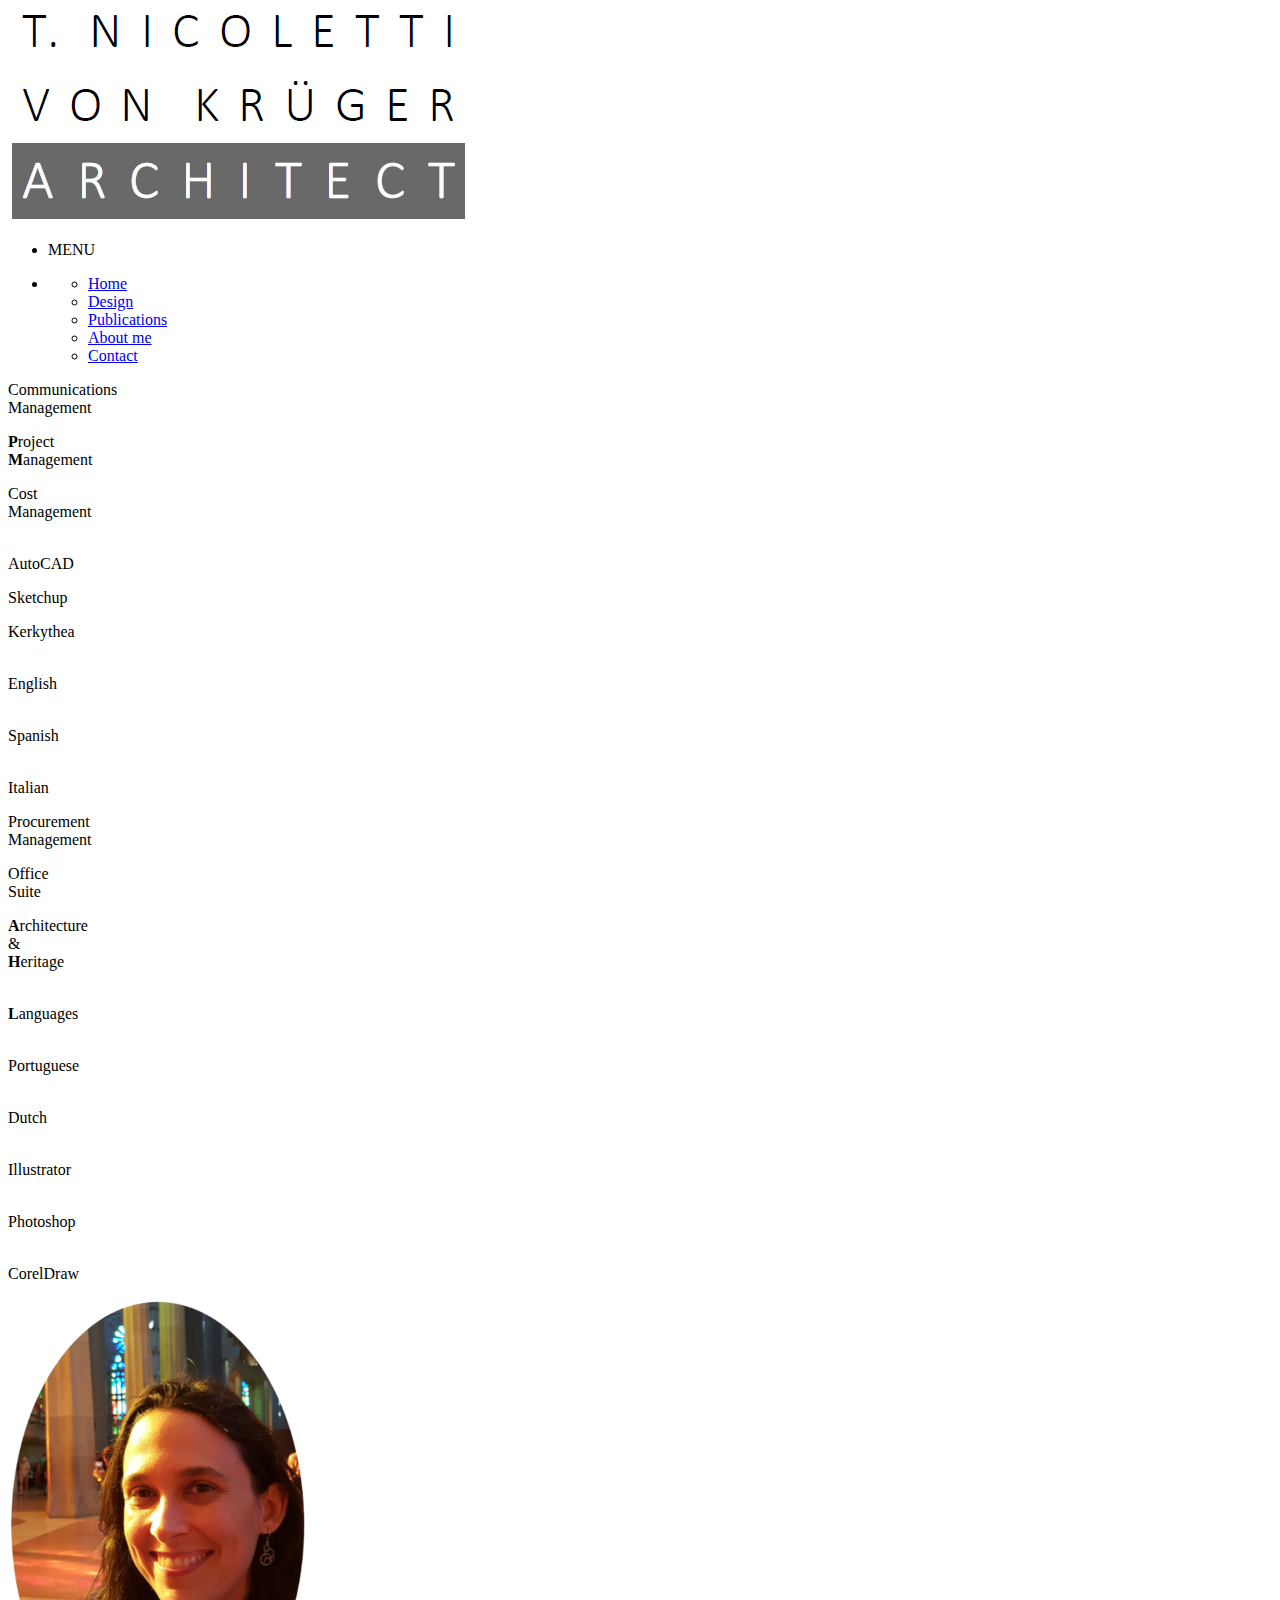
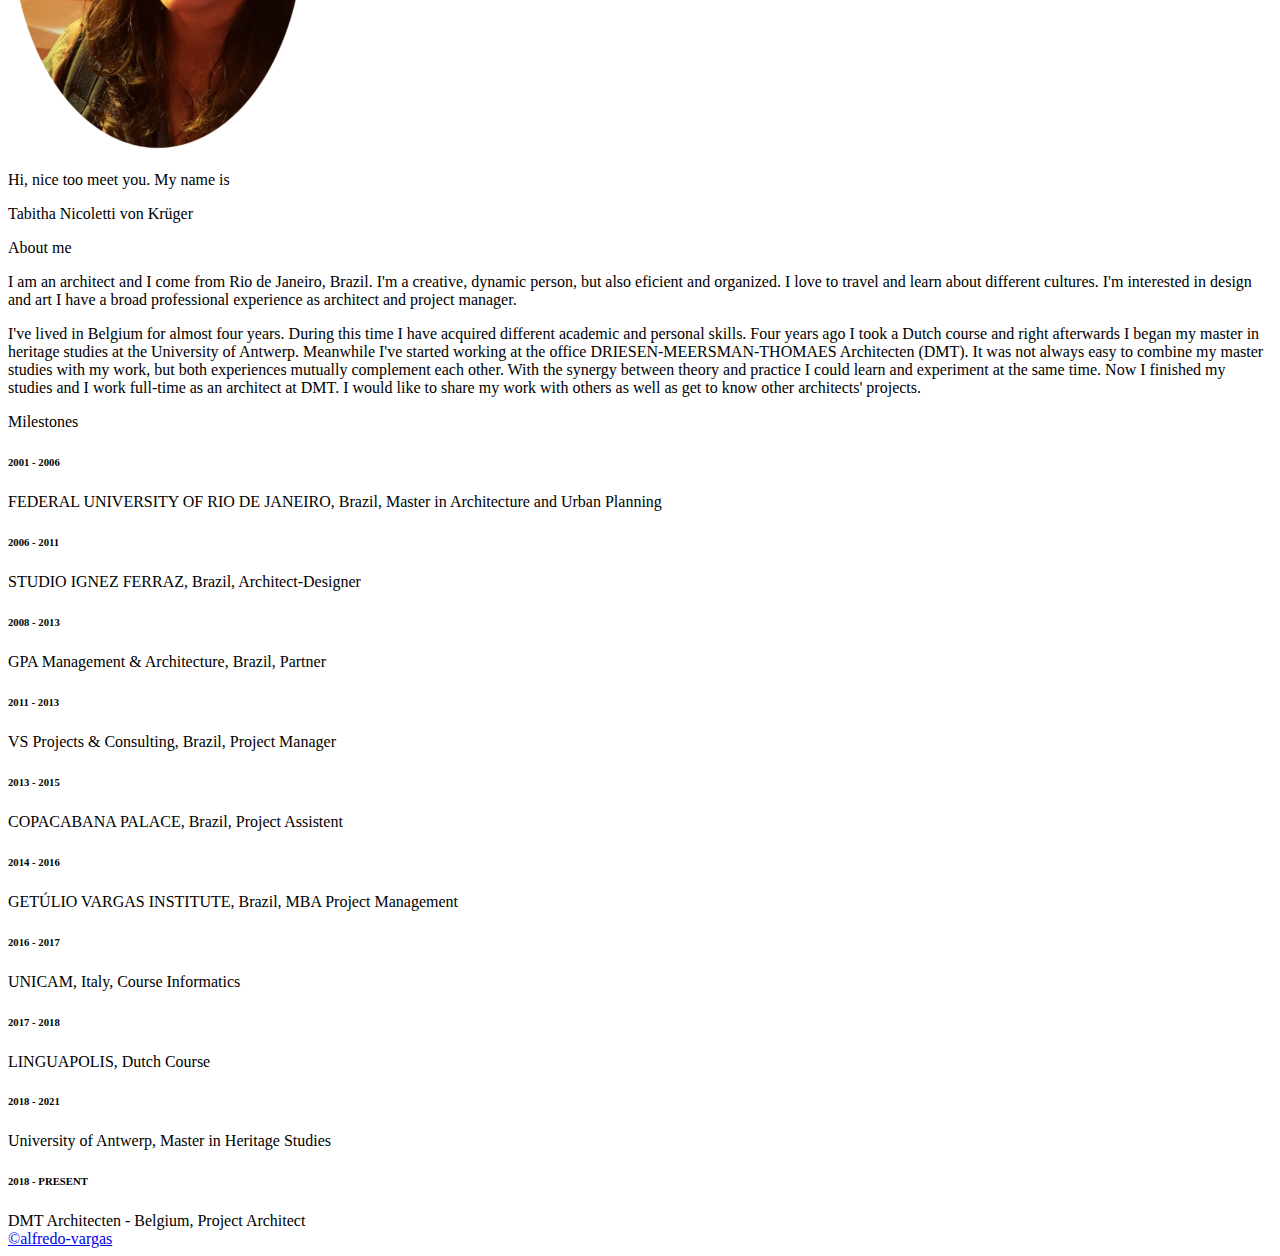
==== architectPortfolio/aboutme.html @ 6ff86be7 "footer changed" ====
<!DOCTYPE html>
<html lang="en">
<head>
    <meta charset="UTF-8">
    <meta http-equiv="X-UA-Compatible" content="IE=edge">
    <meta name="viewport" content="width=device-width, initial-scale=1.0">
    <link rel="stylesheet" href="reset.css">
    <link rel="stylesheet" href="aboutme.css"/>
    <script src="js/jquery.js"></script>
    <title>Portfolio T. von Kruger</title>
    <script>
        function hideMenu(){
            document.getElementById("menu").style.display = "none";
            document.getElementById("ball_container").style.visibility = "hidden";
            document.getElementsByTagName("footer")[0].style.display="none";
        }
        function showMenu(){
            document.getElementById("menu").style.display = "inline-block";
            document.getElementById("ball_container").style.visibility = "visible";
            document.getElementsByTagName("footer")[0].style.display="block";
        }
        function fadeInBalls(){

        }

        $(document).ready(function(){
            /* SCROLL ANIMATION */
            var position = $(window).scrollTop(); // Get initial position of vertical bar
            var old_position = position;
            var counter = 0;
            var dx = 5;
            $(window).scroll(function(){
                var scroll = $(window).scrollTop(); // Get vertical bar position after scrolling
                var y1;
                var y2;
                var yreset = "translateY(0px)";
                y1 = "translateY(" + counter + "px)";
                y2 = "translateY(-" + counter + "px)";
                //console.log(scroll);
                if (scroll > position) {
                    counter += dx;
                    $(".b1").css({"-webkit-transform":y1});
                    $(".b12").css({"-webkit-transform":y1});
                    $(".b13").css({"-webkit-transform":y1});
                    $(".b2").css({"-webkit-transform":y1});
                    $(".b21").css({"-webkit-transform":y1});
                    $(".b22").css({"-webkit-transform":y1});
                }
                else{
                    $(".b1").css({"-webkit-transform":y2});
                    $(".b12").css({"-webkit-transform":y2});
                    $(".b13").css({"-webkit-transform":y2});
                    $(".b2").css({"-webkit-transform":y2});
                    $(".b21").css({"-webkit-transform":y2});
                    $(".b22").css({"-webkit-transform":y2});
                    counter -= dx;
                }
                position = scroll;
                if (scroll > 250){
                    $(".b1").fadeOut(2000);
                    $(".b12").fadeOut(2000);
                    $(".b13").fadeOut(2000);
                }
                if (scroll > 350){
                    $(".b2").fadeOut(2000);
                    $(".b21").fadeOut(2000);
                    $(".b22").fadeOut(2000, function(){
                        $("#about_container").css('background-color', '#FFD28C');
                    });
                }
                old_position = position;
                if (counter != 0 && scroll == 0){ 
                    $(".b1").css({"-webkit-transform":yreset});
                    $(".b12").css({"-webkit-transform":yreset});
                    $(".b13").css({"-webkit-transform":yreset});
                    $(".b2").css({"-webkit-transform":yreset});
                    $(".b21").css({"-webkit-transform":yreset});
                    $(".b22").css({"-webkit-transform":yreset});
                    $(".b1").fadeIn(2000);
                    $(".b12").fadeIn(2000);
                    $(".b13").fadeIn(2000);
                    $(".b2").fadeIn(2000);
                    $(".b21").fadeIn(2000);
                    $(".b22").fadeIn(2000, function(){
                        $("#about_container").css('background-color', 'white');
                    counter = 0;
                    });
                }
            });
        });
    </script>
</head>
<body>
    <div class="wrapper">
        <header>
            <a href="index.html" title="Home">
                    <img src="logos/logo.png" id="logo_format" alt="logo tvk"/>
            </a>
        </header> 
        <nav onmouseover="hideMenu()" onmouseout="showMenu()">
            <ul id="menu">
                <li>
                    MENU
                </li>
            </ul>
            <ul>
                <li>
                    <ul>
                        <li><a href="index.html">Home</a></li>
                        <li><a href="design.html">Design</a></li>
                        <li><a href="publications.html">Publications</a></li>
                        <li><a href="aboutme.html">About me</a></li>
                        <li><a href="contact.html">Contact</a></li>
                    </ul>
                </li>
            </ul>
        </nav>
        <div id="ball_container">
            <div class="b1"></div><div class="b2"><p>Communications<br>Management</p></div><div class="b3"><p><b>P</b>roject <br><b>M</b>anagement</p></div><div class="b1"><P>Cost<br>Management</P></div><div class="b21"><p><br>AutoCAD</p></div>
            <div class="b12"><p>Sketchup</p></div><div class="b13"><p>Kerkythea</p></div><div class="b2"><p><br>English</p></div><div class="b22"><p><br>Spanish</p></div>
            <div class="b1"><p><br>Italian</p></div><div class="b2"><p>Procurement <br>Management</p></div><div class="b1"><p>Office<br>Suite</p></div><div class="b3"><p><b>A</b>rchitecture<br> &#38; <br><b>H</b>eritage</p></div><div class="b3"><p><br><b>L</b>anguages</p></div>
            <div class="b1"><p><br>Portuguese</p></div><div class="b2"><p><br>Dutch</p></div><div class="b1"><p><br>Illustrator</p></div><div class="b2"><p><br>Photoshop</p></div><div class="b1"><p><br>CorelDraw</p></div>
        </div>
        <div id="intro_container">
            <div><a><img id="photo" src="proj_img/tvk.png" alt="front photo"></a></div>
            <div id="greetings">
                <p>Hi, nice too meet you. My name is</p>
                <p>Tabitha Nicoletti von Kr&#252;ger</p>
            </div>
        </div>
        <div class="title">
            <p>About me</p>
        </div>
        <div id="about_container">
            <div>
                <p>
                    I am an architect and I come from Rio de Janeiro, Brazil. I'm a creative, dynamic person, but also 
                    eficient and organized. I love to travel and learn about different cultures. I'm interested in 
                    design and art I have a broad professional experience as architect and project manager.
                </p>
                <p>
                    I've lived in Belgium for almost four years. During this time I have acquired different academic
                    and personal skills. Four years ago I took a Dutch course and right afterwards I began my
                    master in heritage studies at the University of Antwerp. Meanwhile I've started working at the 
                    office DRIESEN-MEERSMAN-THOMAES Architecten (DMT). It was not always easy to combine my master 
                    studies with my work, but both experiences mutually complement each other. With the synergy 
                    between theory and practice I could learn and experiment at the same time. Now I finished my studies and 
                    I work full-time as an architect at DMT. I would like to share my work with others as well as 
                    get to know other architects' projects.
                </p>
            </div>
        </div>

        <div class="title"><p>Milestones</p></div> <!-- TITLE OF TIMELINE (here MILESTONES)-->
    <!-- TIME LINE CODE EXTRACT AND ADAPT FROM:
         https://codepen.io/yeasinarafat/pen/abBVMbm -->
        <div class="timeline_container">
            <div class="all-timelines">
                <!-- SINGLE TIMELINE -->
                <div class="single-timeline d-flex-2"> <!-- opens a single timeline entry -->
                    <div class="timeline-blank"></div>
                    <div class="timeline-text d-flex-2">
                        <span>
                            <h6>2001 - 2006</h6> FEDERAL UNIVERSITY OF RIO DE JANEIRO, Brazil,
                             Master in Architecture and Urban Planning
                        </span>
                        <div class="t-square"></div>
                    </div>
                </div> <!-- closes single-timeline d-flex-2-->
                <div class="single-timeline d-flex-2"> <!-- opens a single timeline entry -->
                    <div class="timeline-blank"></div>
                    <div class="timeline-text d-flex-2">
                        <span>
                            <h6>2006 - 2011</h6> STUDIO IGNEZ FERRAZ, Brazil, Architect-Designer
                        </span>
                        <div class="t-square"></div>
                    </div>
                </div> <!-- closes single-timeline d-flex-2-->
                <div class="single-timeline d-flex-2"> <!-- opens a single timeline entry -->
                    <div class="timeline-blank"></div>
                    <div class="timeline-text d-flex-2">
                        <span>
                            <h6>2008 - 2013</h6> GPA Management & Architecture, Brazil, Partner
                        </span>
                        <div class="t-square"></div>
                    </div>
                </div> <!-- closes single-timeline d-flex-2-->
                <div class="single-timeline d-flex-2"> <!-- opens a single timeline entry -->
                    <div class="timeline-blank"></div>
                    <div class="timeline-text d-flex-2">
                        <span>
                            <h6>2011 - 2013</h6> VS Projects & Consulting, Brazil, Project Manager
                        </span>
                        <div class="t-square"></div>
                    </div>
                </div> <!-- closes single-timeline d-flex-2-->
                <div class="single-timeline d-flex-2"> <!-- opens a single timeline entry -->
                    <div class="timeline-blank"></div>
                    <div class="timeline-text d-flex-2">
                        <span>
                            <h6>2013 - 2015</h6> COPACABANA PALACE, Brazil, Project Assistent
                        </span>
                        <div class="t-square"></div>
                    </div>
                </div> <!-- closes single-timeline d-flex-2-->
                <div class="single-timeline d-flex-2"> <!-- opens a single timeline entry -->
                    <div class="timeline-blank"></div>
                    <div class="timeline-text d-flex-2">
                        <span>
                            <h6>2014 - 2016</h6> GET&Uacute;LIO VARGAS INSTITUTE, Brazil, MBA Project Management
                        </span>
                        <div class="t-square"></div>
                    </div>
                </div> <!-- closes single-timeline d-flex-2-->
                <div class="single-timeline d-flex-2"> <!-- opens a single timeline entry -->
                    <div class="timeline-blank"></div>
                    <div class="timeline-text d-flex-2">
                        <span>
                            <h6>2016 - 2017</h6> UNICAM, Italy, Course Informatics
                        </span>
                        <div class="t-square"></div>
                    </div>
                </div> <!-- closes single-timeline d-flex-2-->
                <div class="single-timeline d-flex-2"> <!-- opens a single timeline entry -->
                    <div class="timeline-blank"></div>
                    <div class="timeline-text d-flex-2">
                        <span>
                            <h6>2017 - 2018</h6> LINGUAPOLIS, Dutch Course
                        </span>
                        <div class="t-square"></div>
                    </div>
                </div> <!-- closes single-timeline d-flex-2-->
                <div class="single-timeline d-flex-2"> <!-- opens a single timeline entry -->
                    <div class="timeline-blank"></div>
                    <div class="timeline-text d-flex-2">
                        <span>
                            <h6>2018 - 2021</h6> University of Antwerp, Master in Heritage Studies
                        </span>
                        <div class="t-square"></div>
                    </div>
                </div> <!-- closes single-timeline d-flex-2-->
                <div class="single-timeline d-flex-2"> <!-- opens a single timeline entry -->
                    <div class="timeline-blank"></div>
                    <div class="timeline-text d-flex-2">
                        <span>
                            <h6>2018 - PRESENT</h6> DMT Architecten - Belgium, Project Architect
                        </span>
                        <div class="t-square"></div>
                    </div>
                </div> <!-- closes single-timeline d-flex-2-->
            </div>  <!-- closes class all-timelines -->
        </div> <!-- Closes timeline_container-->
        <footer>
            <a href="https://github.com/Alfredo-Vargas/architect-portfolio">&copy;alfredo-vargas</a>
        </footer>
    </div>  <!-- Closes wrapper -->
</body>
</html>

<!-- This HTML has 10 errors, all of them due to a h6 level is not supported as child for <span> tag
    This is an artificial trick to allow a specific configuration in the alignment of every flexbox
    item with the vertical alignment
-->
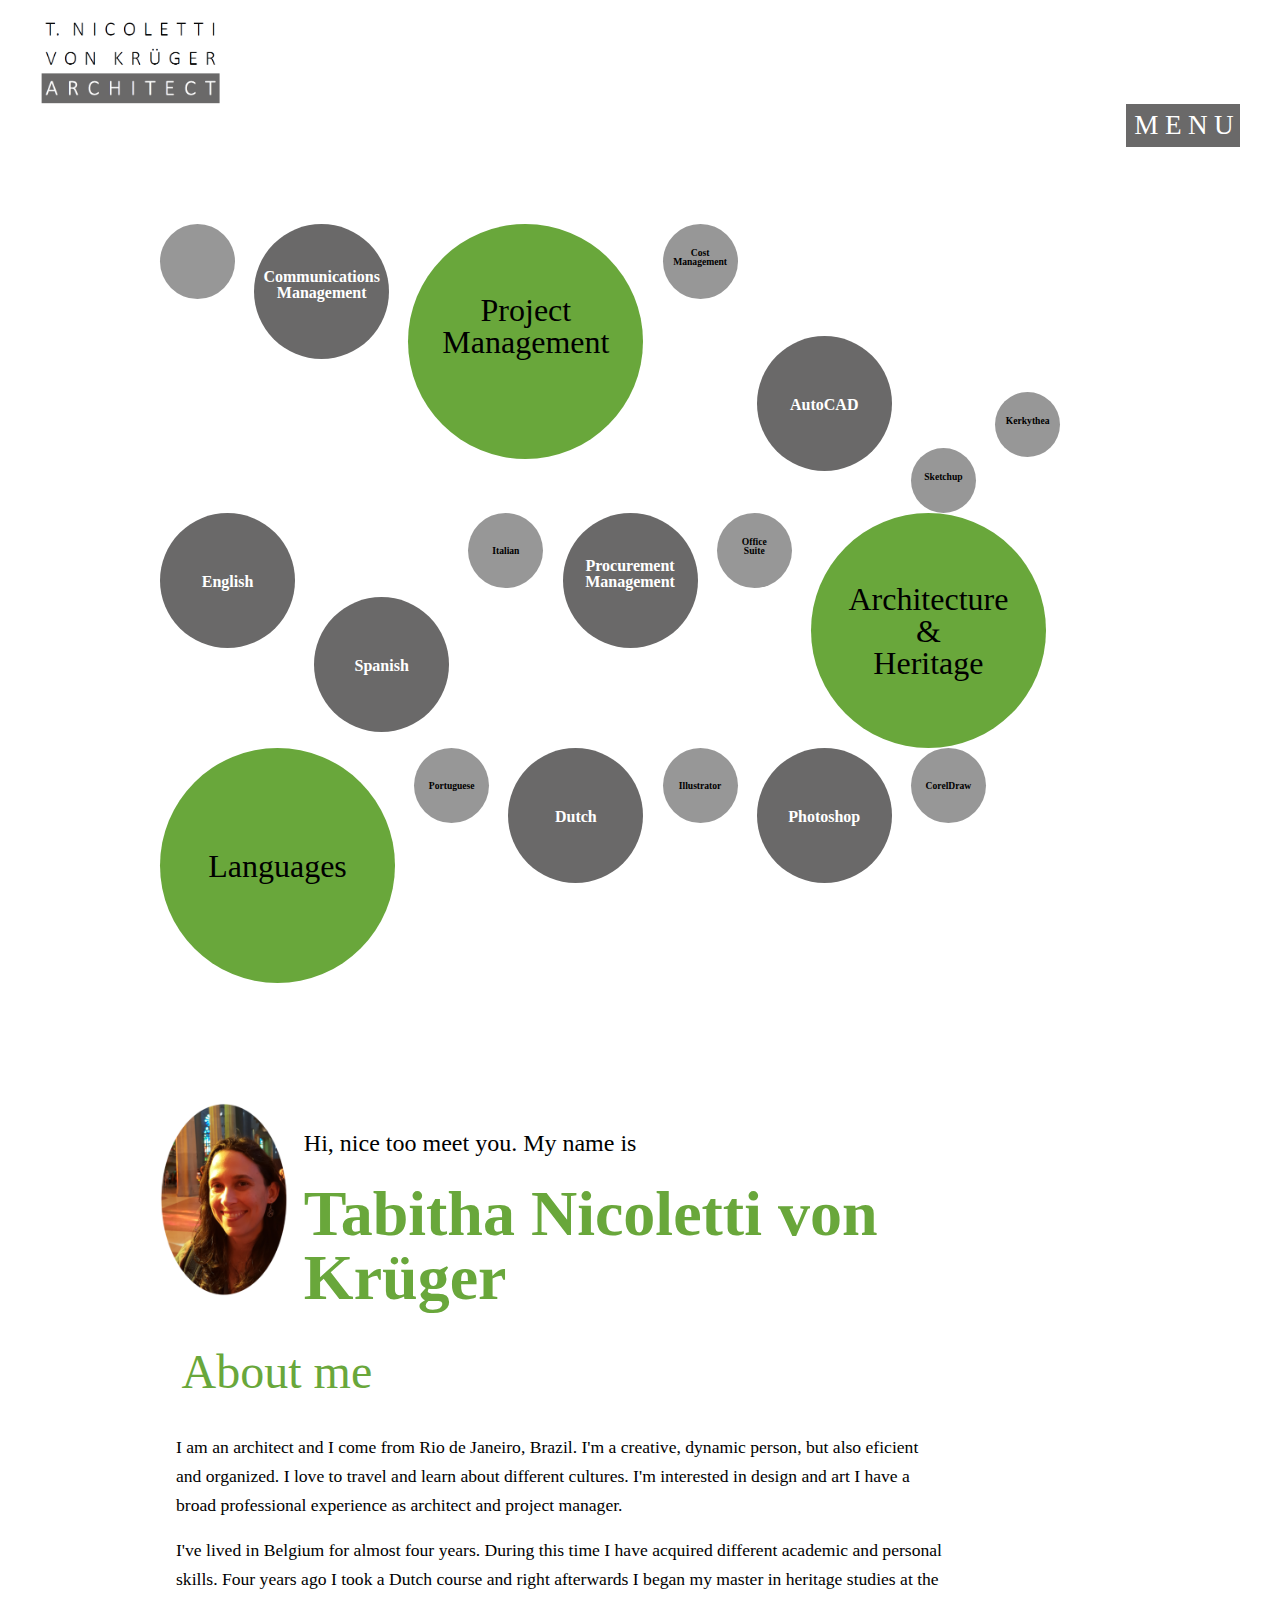
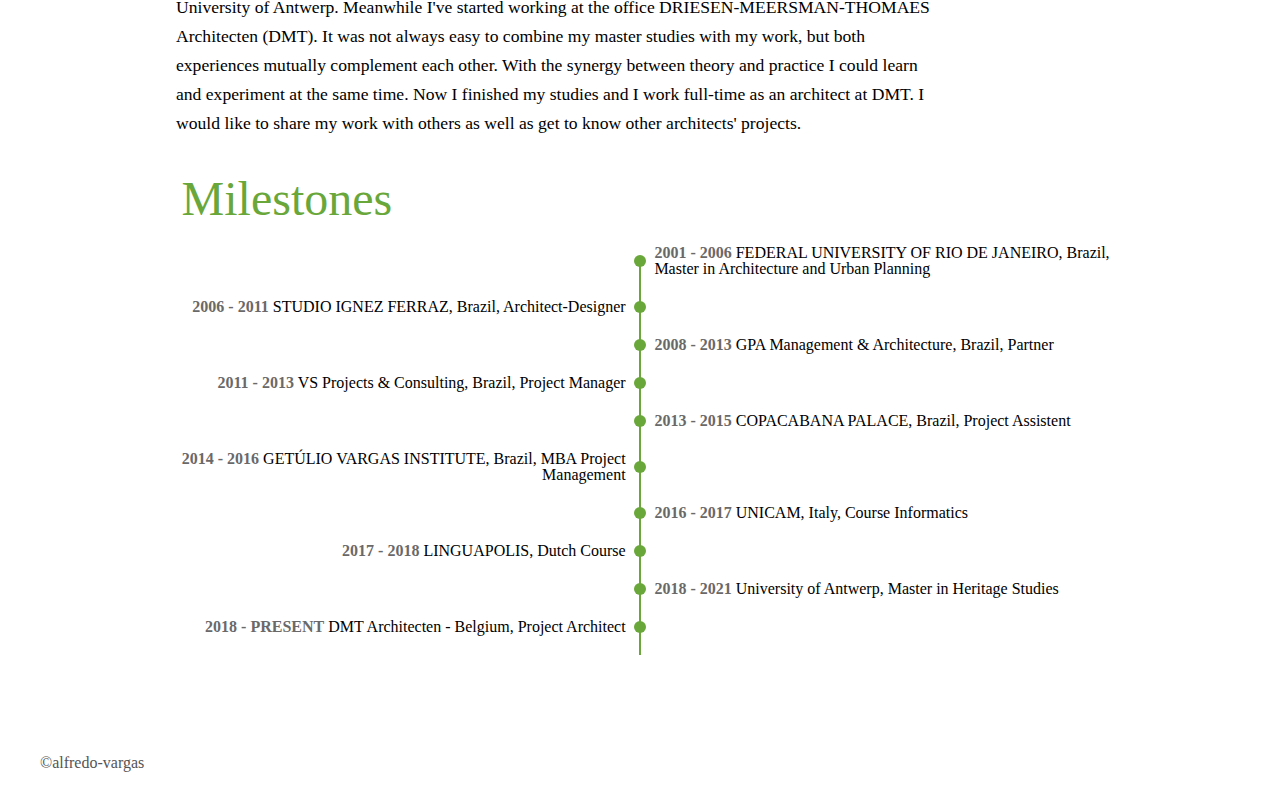
==== commit d327f0fc: "css path fixed" ====
--- a/architectPortfolio/aboutme.html
+++ b/architectPortfolio/aboutme.html
@@ -4,8 +4,8 @@
     <meta charset="UTF-8">
     <meta http-equiv="X-UA-Compatible" content="IE=edge">
     <meta name="viewport" content="width=device-width, initial-scale=1.0">
-    <link rel="stylesheet" href="reset.css">
-    <link rel="stylesheet" href="aboutme.css"/>
+    <link rel="stylesheet" href="/architectPortfolio/css/reset.css">
+    <link rel="stylesheet" href="/architectPortfolio/css/aboutme.css"/>
     <script src="js/jquery.js"></script>
     <title>Portfolio T. von Kruger</title>
     <script>
--- a/architectPortfolio/css/aboutme.css
+++ b/architectPortfolio/css/aboutme.css
@@ -0,0 +1,355 @@
+/*GLOBAL SETTINGS*/
+/*This design was inspired by the How&How webpage:
+https://how.studio/ */
+
+/* RGB(VERDE) 105 167 59 */
+/* RGB(LIGHT GRAY) 106 105 105 */
+/* RGB(DARK GRAY) 85 84 84 */
+
+p {
+    margin:2%;
+}
+a{
+    text-decoration: none;
+    color:white;
+}
+a:hover{
+    text-decoration: underline;
+}
+/* MAIN DIVISION SETTINGS*/
+.wrapper {
+    min-width:500px;
+    max-width:1200px;
+    margin:20px auto 0px auto;
+    background-color: white;
+    font-family: 'Calibri';
+    font-weight:lighter; 
+}
+/*-----------------------------------*/
+
+/* HEADER */
+header {
+    font-size:250%;
+    color: #fbfaf5; 
+    min-width:500px;
+}
+header:after {
+    content: "";
+    display: block;
+    clear: both;
+}
+#logo_format {
+    width:180px;
+    height:auto;
+    float:left;
+}
+/*-----------------------------------*/
+
+
+/*NAVIGATION MENU*/
+nav {
+    font-size:1.7rem;
+    background-color: rgb(106, 105, 105);
+    color: white;
+    float:right;
+    clear:both;
+    margin-left:180px;
+}
+nav:hover{
+    width: 84%;
+}
+
+nav:hover ul{
+    display:block;                  /* items appear on hover */
+    position:relative;
+    float:right;
+    text-align:left;
+    width:100%;                     /* get width of parent element (nav) otherwise text width is taken */
+}
+
+nav>ul:first-child {                /* only affects the first child of the ul in nav (MENU)*/
+    margin:8px 0px 8px 8px;
+    text-align: center;
+    letter-spacing: 0.4rem;
+}
+nav li ul {                         /* only affects the unordered list inside the li MENU*/ 
+    display:none;                   /* items normally hide */
+    background-color: rgb(105, 167, 59);
+    padding-bottom: 20px;
+}
+nav li li{                          /* intems inside the navigation */
+    font-size: 4rem;
+    margin: 2% 0% 0% 2%;
+}
+/*-----------------------------------*/
+
+
+/* BALL CONTAINER */
+#ball_container{
+    margin:10% 10% 10% 10%;
+    display:flex;
+    gap: 2%;
+    flex-wrap: wrap;
+    font-size: 28px;  /* this is the base unit used for reference (rem values would be scaled based on this)*/
+}
+
+/* we use 6 classes of balls to have enough flexibility to show some asymmetry */
+/* .b1 .b2 .b3 (small to big) .b22 as big as b2 but diff margin, .b12 as big as b1 but diff margin */
+/* .b13 as big as b1 but diff margin than .b1 and .b12 */
+.b1{
+    height: 75px;
+    width: 75px;
+    background-color: rgb(151, 151, 151);
+    border-radius: 50%;
+    display: inline-block;
+    flex-shrink: 0;
+}
+.b2{
+    height: 135px;
+    width: 135px;
+    background-color: rgb(106, 105, 105);
+    border-radius: 50%;
+    display: inline-block;
+    flex-shrink: 0;
+}
+.b3{
+    height: 235px;
+    width: 235px;
+    background-color: rgb(105, 167, 59);
+    border-radius: 50%;
+    display: inline-block;
+    flex-shrink: 0;
+}
+.b3 > p{
+    text-align: center;
+    margin-top: 2.2em;
+    font-size: 2rem;
+}
+.b2 > p, .b21 > p, .b22 > p{
+    text-align: center;
+    color:white;
+    font-size: 1rem;
+    margin-top: 2.8rem;
+    font-weight: bold;
+}
+.b1 > p, .b12 > p, .b13 > p{
+    text-align: center;
+    color:black;
+    font-size: 0.6rem;
+    margin-top: 1.5rem;
+    font-weight:bold;
+}
+.b21{
+    height: 135px;
+    width: 135px;
+    background-color: rgb(106, 105, 105);
+    border-radius: 50%;
+    display: inline-block;
+    flex-shrink: 0;
+    margin-top:4em;
+}
+.b12{
+    height: 65px;
+    width: 65px;
+    background-color: rgb(151, 151, 151);
+    border-radius: 50%;
+    display: inline-block;
+    flex-shrink: 0;
+    margin-top:8em;
+}
+.b13{
+    height: 65px;
+    width: 65px;
+    background-color: rgb(151, 151, 151);
+    border-radius: 50%;
+    display: inline-block;
+    flex-shrink: 0;
+    margin-top:6em;
+}
+.b22{
+    height: 135px;
+    width: 135px;
+    background-color: rgb(106, 105, 105);
+    border-radius: 50%;
+    display: inline-block;
+    flex-shrink: 0;
+    margin-top:3em;
+}
+/* the html tag <b> was not enough so a increase in the font weight */
+b{  
+    font-weight: bolder;
+}
+/*-----------------------------------*/
+
+
+/* INTRO CONTAINER */
+#intro_container {
+    display: flex;
+    margin-left:10%;
+    flex-grow: 1;
+}
+#photo{
+    max-width: 8rem;
+}
+
+#greetings{
+    line-height: 3rem;
+}
+
+#greetings > p:first-child{
+    font-size: x-large;
+}
+#greetings > p:nth-child(2) {
+    color: rgb(105, 167, 59);
+    font-size: 4rem;
+    font-weight:900;
+    line-height: 4rem;
+}
+/*-----------------------------------*/
+
+
+/* ABOUT CONTAINER */
+
+#about_container {
+    display: flex;
+    gap: 2rem;
+    max-width:800px;
+    line-height: 1.8rem;
+    margin-left:10%;
+    font-size: 1.1rem;
+}
+.title{
+    margin-left:10%;
+    color:rgb(105, 167, 59);
+    font-size: 3rem;
+    font-weight: bolder;
+}
+
+
+/*---------------------*/
+/* TIMELINE CONTAINER */
+/*---------------------*/
+.timeline_container{
+    margin-left: 10%;
+    margin-right: 10%;
+    margin-bottom: 10%;
+}
+/* to be applied to every entry container "single-timeline" and
+   to the text container with span tag: "timeline-text" */
+.d-flex-2{
+    display: flex;
+    align-items: center;
+}
+
+/* Parent of all timelines entries, this setting avoid overlapping of entries (its child items)
+   each child-item keeps its position to the each other and the parent*/
+.all-timelines{
+    position:relative; 
+}
+
+/* Vertical thin line */
+/* First :: is used to represent pseudo elements and single semicolon : to represent pseudoclass */
+/* eg. ::before and ::after vs :hover. WARNING before and after don't work with img (they are content!)*/
+/* is placing a single a vertical line inside .all-timelines but just before its content*/
+.all-timelines::before{
+    content:""; /* the content of the pseudo element is empty */
+    position: absolute; /* required so vertical line do not interfere with layout of timeline entries*/
+    left: 0px;
+    right: 0px;
+    margin: auto; /* combination of left 0, right 0 and margin auto places it in the middle */
+    height: 100%; /* height of parent element (timeline_container)*/ 
+    width: 2px;
+    background: rgb(105, 167, 59);
+    top: 20px;
+}
+.single-timeline{
+    margin-bottom: 22px; /* This gives the vertical space between two consecutive timeline entries */
+}
+.timeline-blank{
+    width:50%;          /* This element is introduced to occupy the blank spaces in the timeline */
+}
+.timeline-text h6{      /* format of h6 inside .timeline-text element */
+    color: rgb(106, 105, 105); 
+    font-weight: 900;
+    display: inline-block;
+    font-size: 1rem;
+}
+.timeline-text span{    /* format of span inside .timeline-text element */
+    color: #000;
+    display: block;
+    width: 100%;
+}
+.single-timeline:nth-child(even)
+.timeline-text span{
+    text-align: right; /* only the even entries text are align to the right */
+}
+.t-square{
+    content:"";
+    position:absolute; /* required so square marker do not interfere with layout of timeline entries */
+    width: 12px;
+    height: 12px;
+    left: 0px;
+    right: 0px;
+    margin:auto;   /* combination of left 0, right 0 and margin auto places it in the middle */
+    background: rgb(105, 167, 59);
+    border-radius: 50%;
+}
+.single-timeline:nth-child(even){
+    flex-direction: row-reverse;  /* interchanges timeline blank with timeline-text for even entries */
+}
+.single-timeline:nth-child(even) /* format of even entries */
+.timeline-text{
+    width:50%; 
+    text-align: right;
+    margin-right: 3%;
+}
+.single-timeline:nth-child(odd) /* format of odd entries */
+.timeline-text{
+    width:50%;
+    text-align: left;
+    margin-left: 3%;
+}
+
+
+/* This media query changes the layout of the timeline so it can properly fit small screens */
+/* Transition occurs at the width of: 768px */
+@media all and (max-width: 768px) { 
+	.all-timelines::before { /* so vertical line gets default alignment: goes to the left */
+		right: unset;
+		top: 0;
+	}
+	/* text of odd entries gets new settings */
+	.single-timeline:nth-child(n) .timeline-text {
+        margin-left: 5%;
+        width:100%;
+	}
+	/* text of even entries gets new settings */
+	.single-timeline:nth-child(2n) .timeline-text {
+        margin-left: 5%;
+        width:100%;
+	}
+    .single-timeline:nth-child(2n) .timeline-text span {
+        text-align: left; /* even entries now align to left when no there is not enough space */
+	}
+	.single-timeline:nth-child(n) .t-square { /* changes odd orange squares to the left */
+		left: -5px;
+		right: unset;
+	}
+	.single-timeline:nth-child(2n) .t-square { /* changes even orange squares to the left */
+		left: -5px;
+		right: unset;
+	}
+	.timeline-blank {
+		display: none;  /* we don't need to intercalate timeline entries with blank entries when we have no space */
+	}
+
+}
+
+footer > a{
+    color:rgb(85,84,84);
+    font-weight: bolder;
+}
+footer{
+    margin-top:20px;
+    margin-bottom:20px;
+}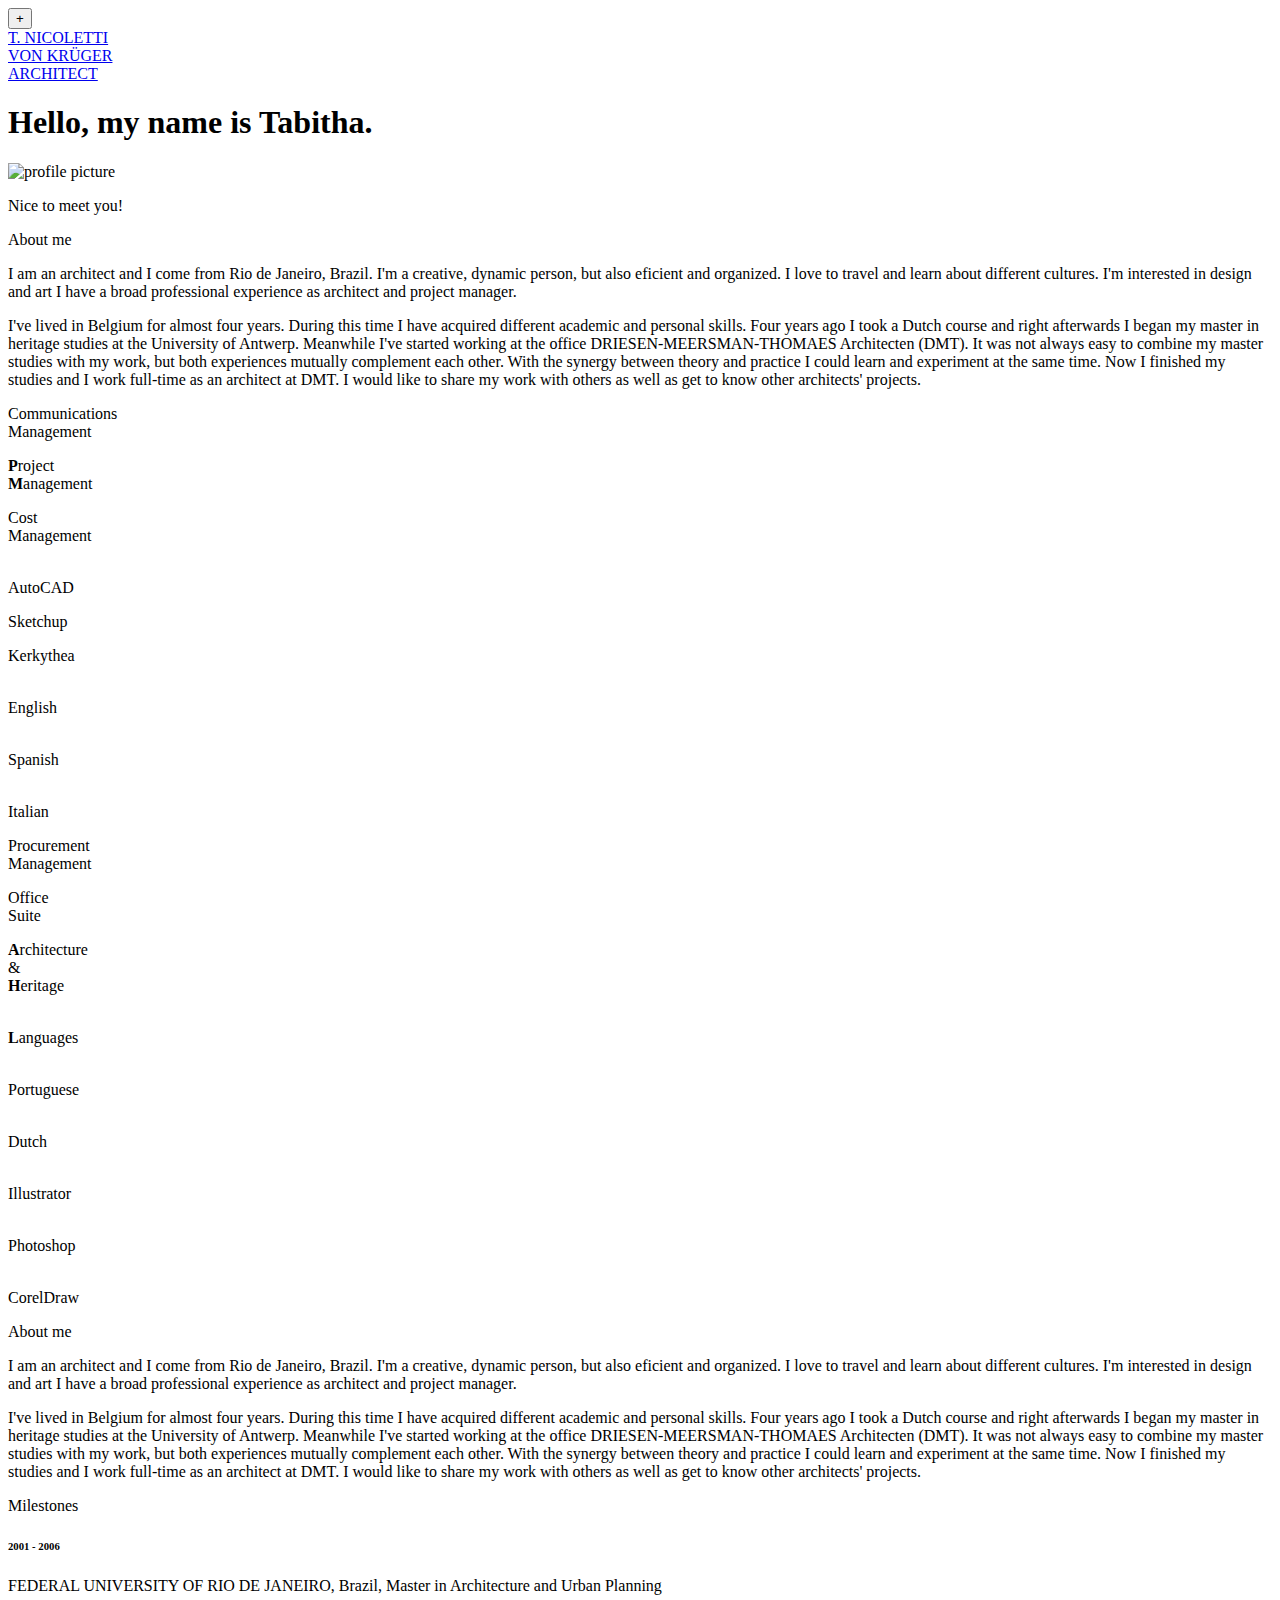
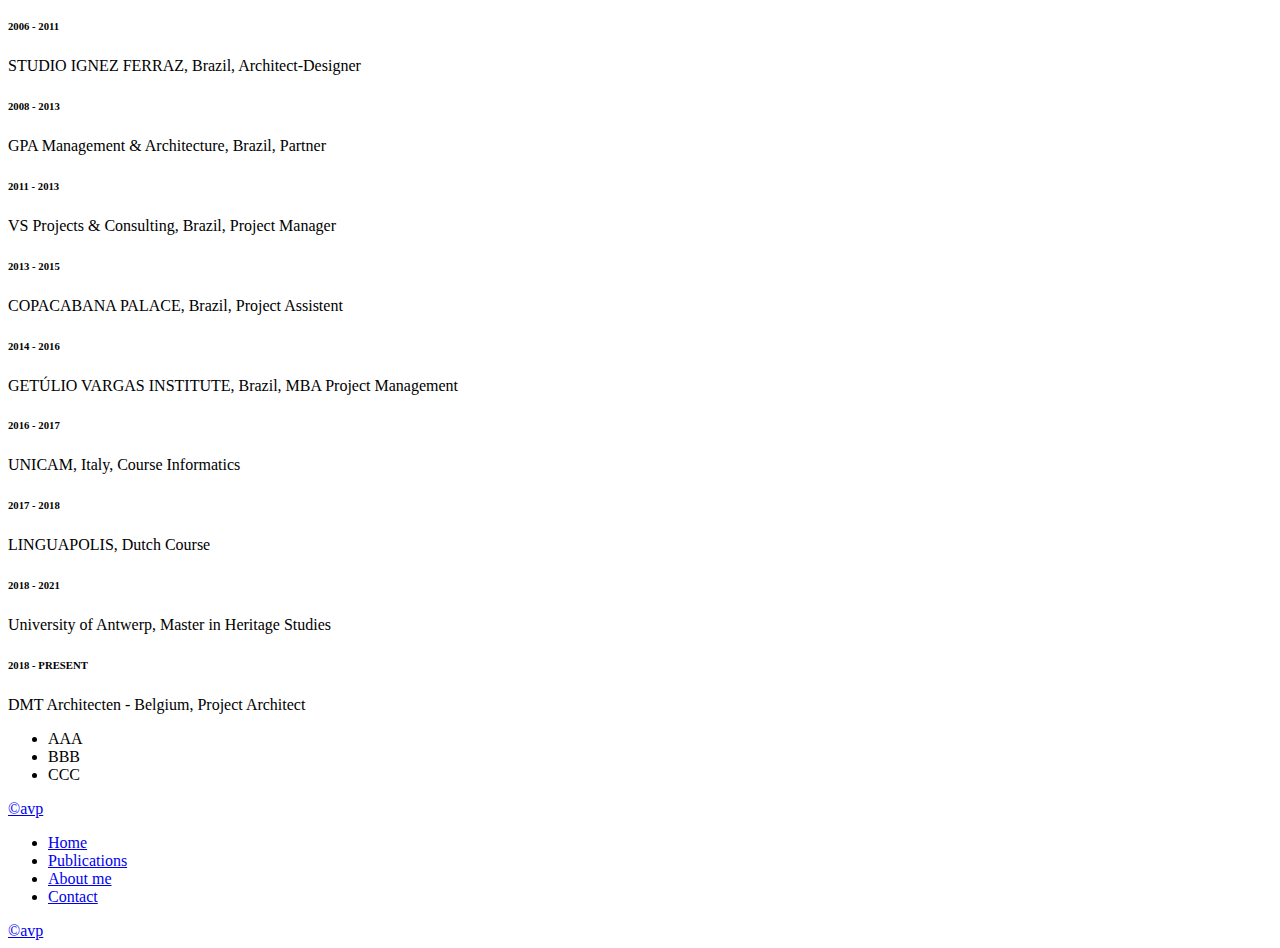
==== commit a17d57fb: "responsive aboutme finished & publication started" ====
--- a/architectPortfolio/aboutme.html
+++ b/architectPortfolio/aboutme.html
@@ -4,135 +4,40 @@
     <meta charset="UTF-8">
     <meta http-equiv="X-UA-Compatible" content="IE=edge">
     <meta name="viewport" content="width=device-width, initial-scale=1.0">
-    <link rel="stylesheet" href="/architectPortfolio/css/reset.css">
-    <link rel="stylesheet" href="/architectPortfolio/css/aboutme.css"/>
-    <script src="js/jquery.js"></script>
+    <link rel="stylesheet" href="/css/reset.css">
+    <link rel="stylesheet" href="/css/general.css"/>
+    <script src="/js/general.js"></script>
     <title>Portfolio T. von Kruger</title>
-    <script>
-        function hideMenu(){
-            document.getElementById("menu").style.display = "none";
-            document.getElementById("ball_container").style.visibility = "hidden";
-            document.getElementsByTagName("footer")[0].style.display="none";
-        }
-        function showMenu(){
-            document.getElementById("menu").style.display = "inline-block";
-            document.getElementById("ball_container").style.visibility = "visible";
-            document.getElementsByTagName("footer")[0].style.display="block";
-        }
-        function fadeInBalls(){
-
-        }
-
-        $(document).ready(function(){
-            /* SCROLL ANIMATION */
-            var position = $(window).scrollTop(); // Get initial position of vertical bar
-            var old_position = position;
-            var counter = 0;
-            var dx = 5;
-            $(window).scroll(function(){
-                var scroll = $(window).scrollTop(); // Get vertical bar position after scrolling
-                var y1;
-                var y2;
-                var yreset = "translateY(0px)";
-                y1 = "translateY(" + counter + "px)";
-                y2 = "translateY(-" + counter + "px)";
-                //console.log(scroll);
-                if (scroll > position) {
-                    counter += dx;
-                    $(".b1").css({"-webkit-transform":y1});
-                    $(".b12").css({"-webkit-transform":y1});
-                    $(".b13").css({"-webkit-transform":y1});
-                    $(".b2").css({"-webkit-transform":y1});
-                    $(".b21").css({"-webkit-transform":y1});
-                    $(".b22").css({"-webkit-transform":y1});
-                }
-                else{
-                    $(".b1").css({"-webkit-transform":y2});
-                    $(".b12").css({"-webkit-transform":y2});
-                    $(".b13").css({"-webkit-transform":y2});
-                    $(".b2").css({"-webkit-transform":y2});
-                    $(".b21").css({"-webkit-transform":y2});
-                    $(".b22").css({"-webkit-transform":y2});
-                    counter -= dx;
-                }
-                position = scroll;
-                if (scroll > 250){
-                    $(".b1").fadeOut(2000);
-                    $(".b12").fadeOut(2000);
-                    $(".b13").fadeOut(2000);
-                }
-                if (scroll > 350){
-                    $(".b2").fadeOut(2000);
-                    $(".b21").fadeOut(2000);
-                    $(".b22").fadeOut(2000, function(){
-                        $("#about_container").css('background-color', '#FFD28C');
-                    });
-                }
-                old_position = position;
-                if (counter != 0 && scroll == 0){ 
-                    $(".b1").css({"-webkit-transform":yreset});
-                    $(".b12").css({"-webkit-transform":yreset});
-                    $(".b13").css({"-webkit-transform":yreset});
-                    $(".b2").css({"-webkit-transform":yreset});
-                    $(".b21").css({"-webkit-transform":yreset});
-                    $(".b22").css({"-webkit-transform":yreset});
-                    $(".b1").fadeIn(2000);
-                    $(".b12").fadeIn(2000);
-                    $(".b13").fadeIn(2000);
-                    $(".b2").fadeIn(2000);
-                    $(".b21").fadeIn(2000);
-                    $(".b22").fadeIn(2000, function(){
-                        $("#about_container").css('background-color', 'white');
-                    counter = 0;
-                    });
-                }
-            });
-        });
-    </script>
 </head>
 <body>
-    <div class="wrapper">
-        <header>
-            <a href="index.html" title="Home">
-                    <img src="logos/logo.png" id="logo_format" alt="logo tvk"/>
-            </a>
-        </header> 
-        <nav onmouseover="hideMenu()" onmouseout="showMenu()">
-            <ul id="menu">
-                <li>
-                    MENU
-                </li>
-            </ul>
-            <ul>
-                <li>
-                    <ul>
-                        <li><a href="index.html">Home</a></li>
-                        <li><a href="design.html">Design</a></li>
-                        <li><a href="publications.html">Publications</a></li>
-                        <li><a href="aboutme.html">About me</a></li>
-                        <li><a href="contact.html">Contact</a></li>
-                    </ul>
-                </li>
-            </ul>
-        </nav>
-        <div id="ball_container">
-            <div class="b1"></div><div class="b2"><p>Communications<br>Management</p></div><div class="b3"><p><b>P</b>roject <br><b>M</b>anagement</p></div><div class="b1"><P>Cost<br>Management</P></div><div class="b21"><p><br>AutoCAD</p></div>
-            <div class="b12"><p>Sketchup</p></div><div class="b13"><p>Kerkythea</p></div><div class="b2"><p><br>English</p></div><div class="b22"><p><br>Spanish</p></div>
-            <div class="b1"><p><br>Italian</p></div><div class="b2"><p>Procurement <br>Management</p></div><div class="b1"><p>Office<br>Suite</p></div><div class="b3"><p><b>A</b>rchitecture<br> &#38; <br><b>H</b>eritage</p></div><div class="b3"><p><br><b>L</b>anguages</p></div>
-            <div class="b1"><p><br>Portuguese</p></div><div class="b2"><p><br>Dutch</p></div><div class="b1"><p><br>Illustrator</p></div><div class="b2"><p><br>Photoshop</p></div><div class="b1"><p><br>CorelDraw</p></div>
-        </div>
-        <div id="intro_container">
-            <div><a><img id="photo" src="proj_img/tvk.png" alt="front photo"></a></div>
-            <div id="greetings">
-                <p>Hi, nice too meet you. My name is</p>
-                <p>Tabitha Nicoletti von Kr&#252;ger</p>
+<button id="menu" onclick="toggleMenu()">
+    &plus;
+</button>
+<div class="wrapper">
+    <header>
+        <a href="index.html" title="Home" class="logo">
+            <div id="logo">
+                <div>T. NICOLETTI</div>
+                <div>VON KR&#220;GER</div>
+                <div>ARCHITECT</div>
+            </div>
+        </a>
+    </header>
+    <div class="part1">
+        <div class="laptops">
+            <div class="greetings">
+                <h1>
+                    Hello, my name is Tabitha.
+                </h1>
+                <div class="subtitle">
+                    <img id="profile_pic" src="/proj_img/tvk.png" alt="profile picture">
+                    <p>Nice to meet you!</p>
+                </div>
             </div>
         </div>
-        <div class="title">
+        <div class="intro2">
             <p>About me</p>
-        </div>
-        <div id="about_container">
-            <div>
+            <div id="me">
                 <p>
                     I am an architect and I come from Rio de Janeiro, Brazil. I'm a creative, dynamic person, but also 
                     eficient and organized. I love to travel and learn about different cultures. I'm interested in 
@@ -150,114 +55,151 @@
                 </p>
             </div>
         </div>
-
-        <div class="title"><p>Milestones</p></div> <!-- TITLE OF TIMELINE (here MILESTONES)-->
-    <!-- TIME LINE CODE EXTRACT AND ADAPT FROM:
-         https://codepen.io/yeasinarafat/pen/abBVMbm -->
-        <div class="timeline_container">
-            <div class="all-timelines">
-                <!-- SINGLE TIMELINE -->
-                <div class="single-timeline d-flex-2"> <!-- opens a single timeline entry -->
-                    <div class="timeline-blank"></div>
-                    <div class="timeline-text d-flex-2">
-                        <span>
-                            <h6>2001 - 2006</h6> FEDERAL UNIVERSITY OF RIO DE JANEIRO, Brazil,
-                             Master in Architecture and Urban Planning
-                        </span>
-                        <div class="t-square"></div>
+    </div>
+    <div class="ball_container">
+        <div class="b1"></div><div class="b2"><p>Communications<br>Management</p></div><div class="b3"><p><b>P</b>roject <br><b>M</b>anagement</p></div><div class="b1"><P>Cost<br>Management</P></div><div class="b21"><p><br>AutoCAD</p></div>
+        <div class="b12"><p>Sketchup</p></div><div class="b13"><p>Kerkythea</p></div><div class="b2"><p><br>English</p></div><div class="b22"><p><br>Spanish</p></div>
+        <div class="b1"><p><br>Italian</p></div><div class="b2"><p>Procurement <br>Management</p></div><div class="b1"><p>Office<br>Suite</p></div><div class="b3"><p><b>A</b>rchitecture<br> &#38; <br><b>H</b>eritage</p></div><div class="b3"><p><br><b>L</b>anguages</p></div>
+        <div class="b1"><p><br>Portuguese</p></div><div class="b2"><p><br>Dutch</p></div><div class="b1"><p><br>Illustrator</p></div><div class="b2"><p><br>Photoshop</p></div><div class="b1"><p><br>CorelDraw</p></div> 
+    </div>
+    <div class="intro">
+        <p>About me</p>
+        <div id="me">
+            <p>
+                I am an architect and I come from Rio de Janeiro, Brazil. I'm a creative, dynamic person, but also 
+                eficient and organized. I love to travel and learn about different cultures. I'm interested in 
+                design and art I have a broad professional experience as architect and project manager.
+            </p>
+            <p>
+                I've lived in Belgium for almost four years. During this time I have acquired different academic
+                and personal skills. Four years ago I took a Dutch course and right afterwards I began my
+                master in heritage studies at the University of Antwerp. Meanwhile I've started working at the 
+                office DRIESEN-MEERSMAN-THOMAES Architecten (DMT). It was not always easy to combine my master 
+                studies with my work, but both experiences mutually complement each other. With the synergy 
+                between theory and practice I could learn and experiment at the same time. Now I finished my studies and 
+                I work full-time as an architect at DMT. I would like to share my work with others as well as 
+                get to know other architects' projects.
+            </p>
+        </div>
+    </div>
+    <div class="title"><p>Milestones</p></div> <!-- TITLE OF TIMELINE (here MILESTONES)-->
+<!-- TIME LINE CODE EXTRACT AND ADAPT FROM:
+        https://codepen.io/yeasinarafat/pen/abBVMbm -->
+    <div class="timeline_container">
+        <div class="all-timelines">
+            <!-- SINGLE TIMELINE -->
+            <div class="single-timeline d-flex-2"> <!-- opens a single timeline entry -->
+                <div class="timeline-blank"></div>
+                <div class="timeline-text d-flex-2">
+                    <span>
+                        <h6>2001 - 2006</h6> FEDERAL UNIVERSITY OF RIO DE JANEIRO, Brazil,
+                            Master in Architecture and Urban Planning
+                    </span>
+                    <div class="t-square"></div>
+                </div>
+            </div> <!-- closes single-timeline d-flex-2-->
+            <div class="single-timeline d-flex-2"> <!-- opens a single timeline entry -->
+                <div class="timeline-blank"></div>
+                <div class="timeline-text d-flex-2">
+                    <span>
+                        <h6>2006 - 2011</h6> STUDIO IGNEZ FERRAZ, Brazil, Architect-Designer
+                    </span>
+                    <div class="t-square"></div>
+                </div>
+            </div> <!-- closes single-timeline d-flex-2-->
+            <div class="single-timeline d-flex-2"> <!-- opens a single timeline entry -->
+                <div class="timeline-blank"></div>
+                <div class="timeline-text d-flex-2">
+                    <span>
+                        <h6>2008 - 2013</h6> GPA Management & Architecture, Brazil, Partner
+                    </span>
+                    <div class="t-square"></div>
+                </div>
+            </div> <!-- closes single-timeline d-flex-2-->
+            <div class="single-timeline d-flex-2"> <!-- opens a single timeline entry -->
+                <div class="timeline-blank"></div>
+                <div class="timeline-text d-flex-2">
+                    <span>
+                        <h6>2011 - 2013</h6> VS Projects & Consulting, Brazil, Project Manager
+                    </span>
+                    <div class="t-square"></div>
+                </div>
+            </div> <!-- closes single-timeline d-flex-2-->
+            <div class="single-timeline d-flex-2"> <!-- opens a single timeline entry -->
+                <div class="timeline-blank"></div>
+                <div class="timeline-text d-flex-2">
+                    <span>
+                        <h6>2013 - 2015</h6> COPACABANA PALACE, Brazil, Project Assistent
+                    </span>
+                    <div class="t-square"></div>
+                </div>
+            </div> <!-- closes single-timeline d-flex-2-->
+            <div class="single-timeline d-flex-2"> <!-- opens a single timeline entry -->
+                <div class="timeline-blank"></div>
+                <div class="timeline-text d-flex-2">
+                    <span>
+                        <h6>2014 - 2016</h6> GET&Uacute;LIO VARGAS INSTITUTE, Brazil, MBA Project Management
+                    </span>
+                    <div class="t-square"></div>
+                </div>
+            </div> <!-- closes single-timeline d-flex-2-->
+            <div class="single-timeline d-flex-2"> <!-- opens a single timeline entry -->
+                <div class="timeline-blank"></div>
+                <div class="timeline-text d-flex-2">
+                    <span>
+                        <h6>2016 - 2017</h6> UNICAM, Italy, Course Informatics
+                    </span>
+                    <div class="t-square"></div>
+                </div>
+            </div> <!-- closes single-timeline d-flex-2-->
+            <div class="single-timeline d-flex-2"> <!-- opens a single timeline entry -->
+                <div class="timeline-blank"></div>
+                <div class="timeline-text d-flex-2">
+                    <span>
+                        <h6>2017 - 2018</h6> LINGUAPOLIS, Dutch Course
+                    </span>
+                    <div class="t-square"></div>
+                </div>
+            </div> <!-- closes single-timeline d-flex-2-->
+            <div class="single-timeline d-flex-2"> <!-- opens a single timeline entry -->
+                <div class="timeline-blank"></div>
+                <div class="timeline-text d-flex-2">
+                    <span>
+                        <h6>2018 - 2021</h6> University of Antwerp, Master in Heritage Studies
+                    </span>
+                    <div class="t-square"></div>
+                </div>
+            </div> <!-- closes single-timeline d-flex-2-->
+            <div class="single-timeline d-flex-2"> <!-- opens a single timeline entry -->
+                <div class="timeline-blank"></div>
+                <div class="timeline-text d-flex-2">
+                    <span>
+                        <h6>2018 - PRESENT</h6> DMT Architecten - Belgium, Project Architect
+                    </span>
+                    <div class="t-square"></div>
+                    <div class="more">
+                        <ul>
+                            <li>AAA</li>
+                            <li>BBB</li>
+                            <li>CCC</li>
+                       </ul>
                     </div>
-                </div> <!-- closes single-timeline d-flex-2-->
-                <div class="single-timeline d-flex-2"> <!-- opens a single timeline entry -->
-                    <div class="timeline-blank"></div>
-                    <div class="timeline-text d-flex-2">
-                        <span>
-                            <h6>2006 - 2011</h6> STUDIO IGNEZ FERRAZ, Brazil, Architect-Designer
-                        </span>
-                        <div class="t-square"></div>
-                    </div>
-                </div> <!-- closes single-timeline d-flex-2-->
-                <div class="single-timeline d-flex-2"> <!-- opens a single timeline entry -->
-                    <div class="timeline-blank"></div>
-                    <div class="timeline-text d-flex-2">
-                        <span>
-                            <h6>2008 - 2013</h6> GPA Management & Architecture, Brazil, Partner
-                        </span>
-                        <div class="t-square"></div>
-                    </div>
-                </div> <!-- closes single-timeline d-flex-2-->
-                <div class="single-timeline d-flex-2"> <!-- opens a single timeline entry -->
-                    <div class="timeline-blank"></div>
-                    <div class="timeline-text d-flex-2">
-                        <span>
-                            <h6>2011 - 2013</h6> VS Projects & Consulting, Brazil, Project Manager
-                        </span>
-                        <div class="t-square"></div>
-                    </div>
-                </div> <!-- closes single-timeline d-flex-2-->
-                <div class="single-timeline d-flex-2"> <!-- opens a single timeline entry -->
-                    <div class="timeline-blank"></div>
-                    <div class="timeline-text d-flex-2">
-                        <span>
-                            <h6>2013 - 2015</h6> COPACABANA PALACE, Brazil, Project Assistent
-                        </span>
-                        <div class="t-square"></div>
-                    </div>
-                </div> <!-- closes single-timeline d-flex-2-->
-                <div class="single-timeline d-flex-2"> <!-- opens a single timeline entry -->
-                    <div class="timeline-blank"></div>
-                    <div class="timeline-text d-flex-2">
-                        <span>
-                            <h6>2014 - 2016</h6> GET&Uacute;LIO VARGAS INSTITUTE, Brazil, MBA Project Management
-                        </span>
-                        <div class="t-square"></div>
-                    </div>
-                </div> <!-- closes single-timeline d-flex-2-->
-                <div class="single-timeline d-flex-2"> <!-- opens a single timeline entry -->
-                    <div class="timeline-blank"></div>
-                    <div class="timeline-text d-flex-2">
-                        <span>
-                            <h6>2016 - 2017</h6> UNICAM, Italy, Course Informatics
-                        </span>
-                        <div class="t-square"></div>
-                    </div>
-                </div> <!-- closes single-timeline d-flex-2-->
-                <div class="single-timeline d-flex-2"> <!-- opens a single timeline entry -->
-                    <div class="timeline-blank"></div>
-                    <div class="timeline-text d-flex-2">
-                        <span>
-                            <h6>2017 - 2018</h6> LINGUAPOLIS, Dutch Course
-                        </span>
-                        <div class="t-square"></div>
-                    </div>
-                </div> <!-- closes single-timeline d-flex-2-->
-                <div class="single-timeline d-flex-2"> <!-- opens a single timeline entry -->
-                    <div class="timeline-blank"></div>
-                    <div class="timeline-text d-flex-2">
-                        <span>
-                            <h6>2018 - 2021</h6> University of Antwerp, Master in Heritage Studies
-                        </span>
-                        <div class="t-square"></div>
-                    </div>
-                </div> <!-- closes single-timeline d-flex-2-->
-                <div class="single-timeline d-flex-2"> <!-- opens a single timeline entry -->
-                    <div class="timeline-blank"></div>
-                    <div class="timeline-text d-flex-2">
-                        <span>
-                            <h6>2018 - PRESENT</h6> DMT Architecten - Belgium, Project Architect
-                        </span>
-                        <div class="t-square"></div>
-                    </div>
-                </div> <!-- closes single-timeline d-flex-2-->
-            </div>  <!-- closes class all-timelines -->
-        </div> <!-- Closes timeline_container-->
-        <footer>
-            <a href="https://github.com/Alfredo-Vargas/architect-portfolio">&copy;alfredo-vargas</a>
-        </footer>
-    </div>  <!-- Closes wrapper -->
+                </div>
+            </div> <!-- closes single-timeline d-flex-2-->
+        </div>  <!-- closes class all-timelines -->
+    </div> <!-- Closes timeline_container-->
+    <footer>
+        <a id="foot_ref" href="https://github.com/Alfredo-Vargas/architect-portfolio">&copy;avp</a>
+    </footer>
+</div>
+<div class="menu_items">
+    <ul>
+        <li><a href="index.html">Home</a></li>
+        <li><a href="publications.html">Publications</a></li>
+        <li><a href="aboutme.html">About me</a></li>
+        <li><a href="contact.html">Contact</a></li>
+    </ul>
+    <a class="myref" href="https://github.com/Alfredo-Vargas/architect-portfolio">&copy;avp</a>
+</div>
 </body>
-</html>
-
-<!-- This HTML has 10 errors, all of them due to a h6 level is not supported as child for <span> tag
-    This is an artificial trick to allow a specific configuration in the alignment of every flexbox
-    item with the vertical alignment
--->+</html>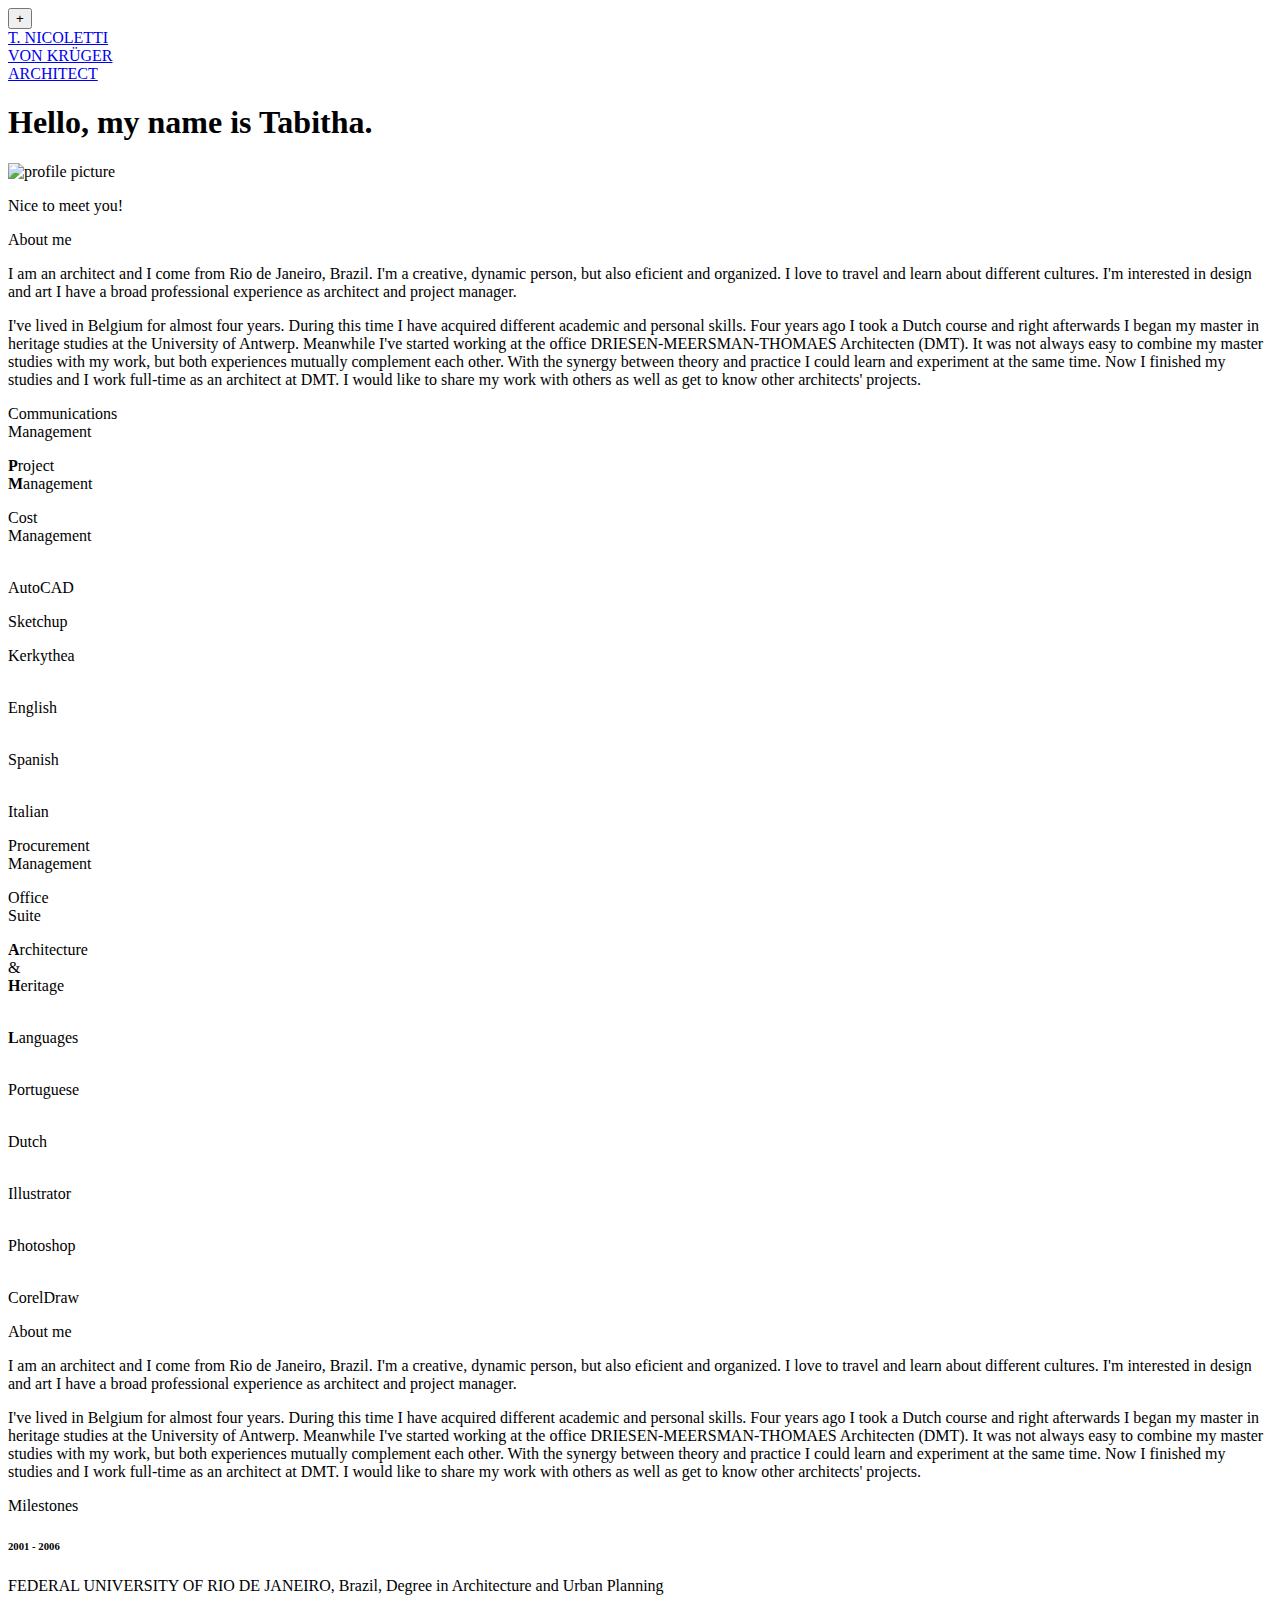
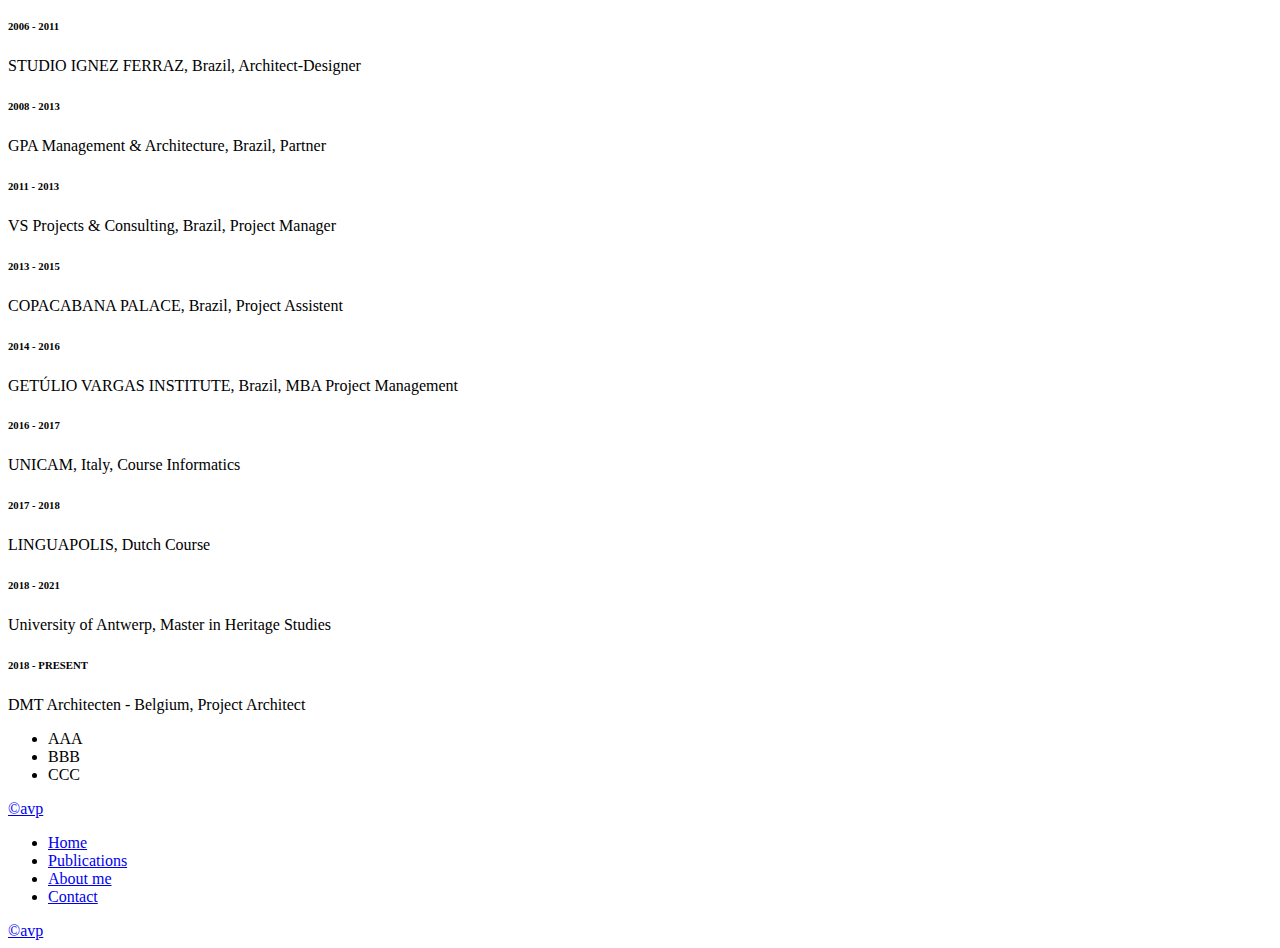
==== commit 800b7983: "publications responsiveness 80%" ====
--- a/architectPortfolio/aboutme.html
+++ b/architectPortfolio/aboutme.html
@@ -93,7 +93,7 @@
                 <div class="timeline-text d-flex-2">
                     <span>
                         <h6>2001 - 2006</h6> FEDERAL UNIVERSITY OF RIO DE JANEIRO, Brazil,
-                            Master in Architecture and Urban Planning
+                            Degree in Architecture and Urban Planning
                     </span>
                     <div class="t-square"></div>
                 </div>
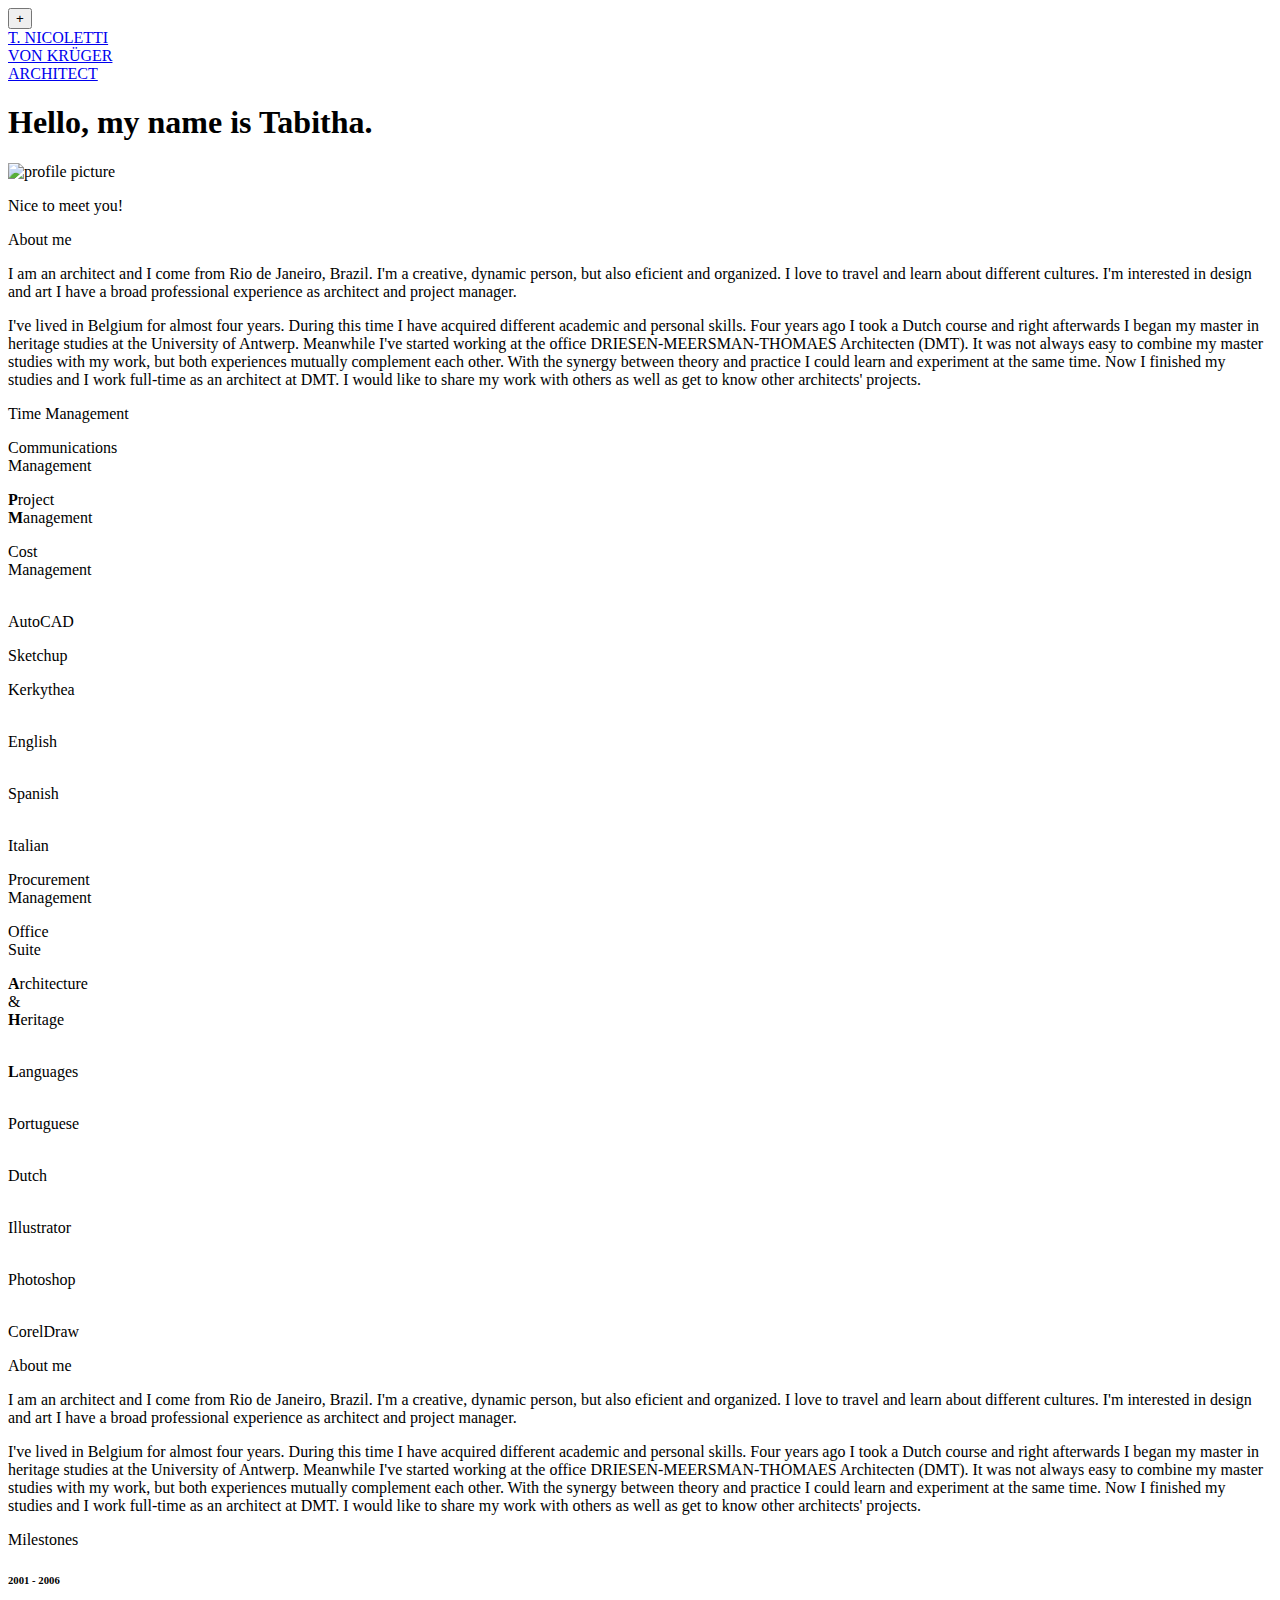
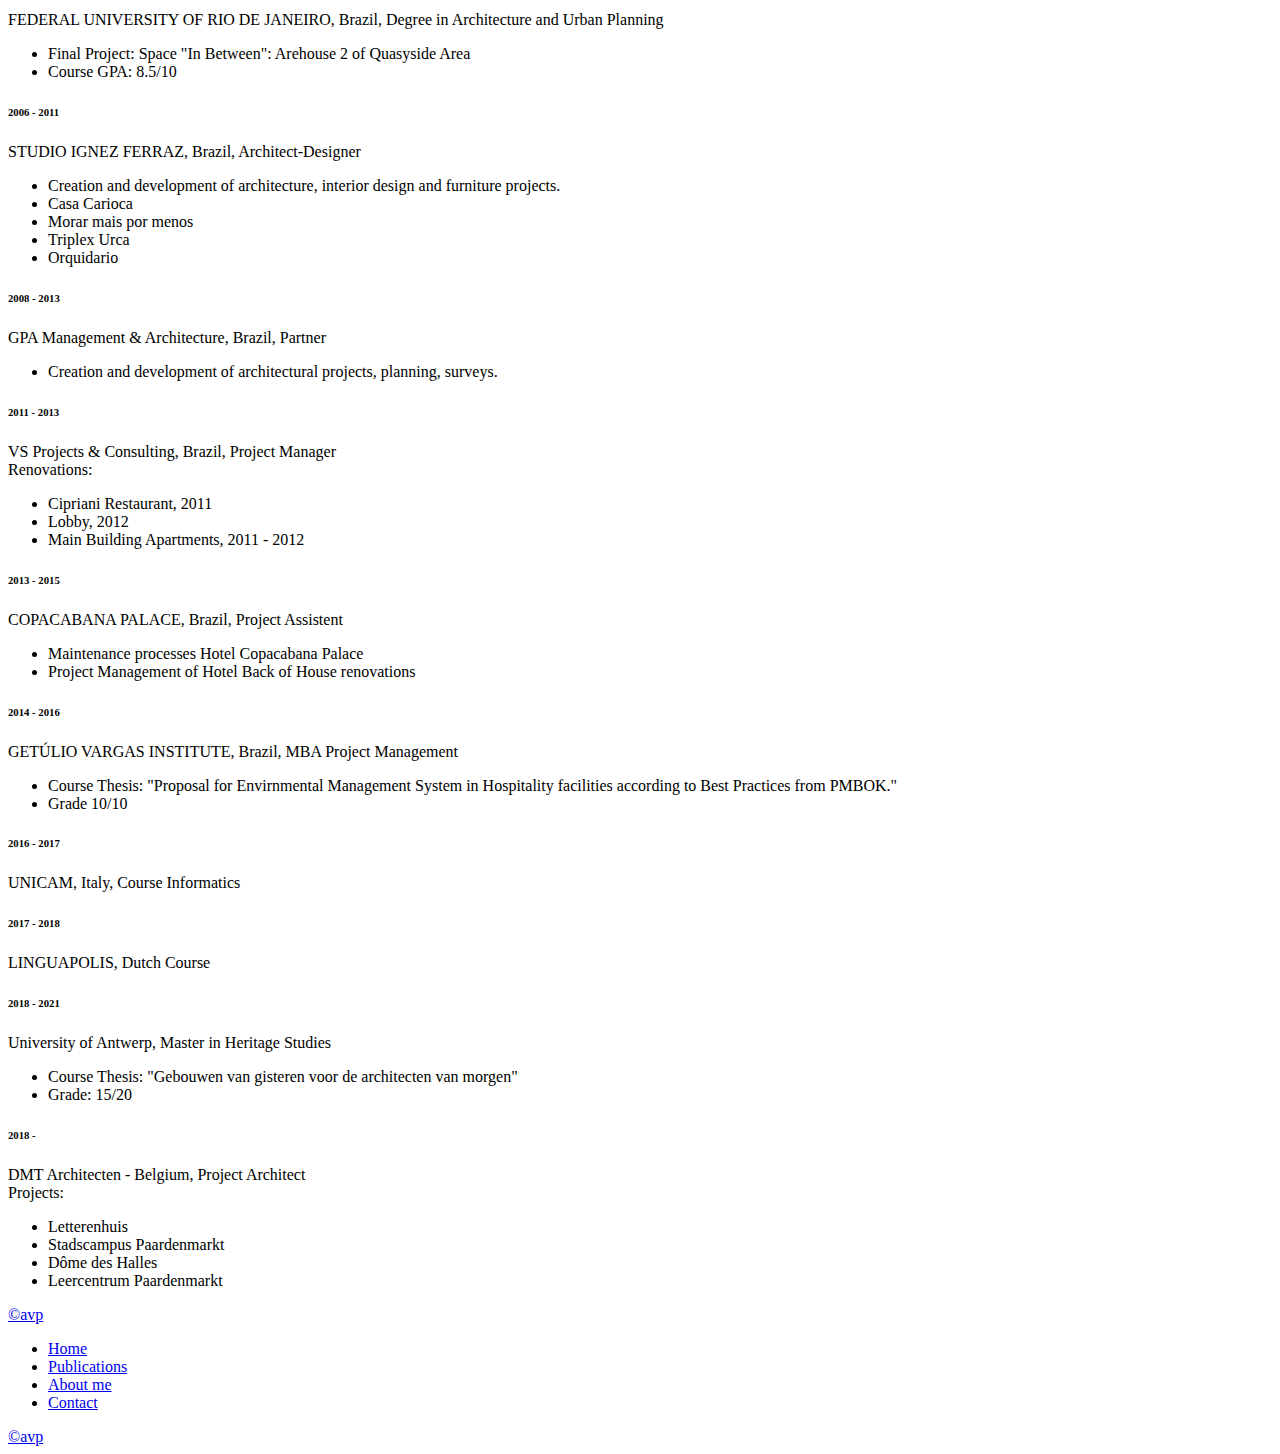
==== commit ede8b193: "aboutme page finished" ====
--- a/architectPortfolio/aboutme.html
+++ b/architectPortfolio/aboutme.html
@@ -57,10 +57,10 @@
         </div>
     </div>
     <div class="ball_container">
-        <div class="b1"></div><div class="b2"><p>Communications<br>Management</p></div><div class="b3"><p><b>P</b>roject <br><b>M</b>anagement</p></div><div class="b1"><P>Cost<br>Management</P></div><div class="b21"><p><br>AutoCAD</p></div>
-        <div class="b12"><p>Sketchup</p></div><div class="b13"><p>Kerkythea</p></div><div class="b2"><p><br>English</p></div><div class="b22"><p><br>Spanish</p></div>
-        <div class="b1"><p><br>Italian</p></div><div class="b2"><p>Procurement <br>Management</p></div><div class="b1"><p>Office<br>Suite</p></div><div class="b3"><p><b>A</b>rchitecture<br> &#38; <br><b>H</b>eritage</p></div><div class="b3"><p><br><b>L</b>anguages</p></div>
-        <div class="b1"><p><br>Portuguese</p></div><div class="b2"><p><br>Dutch</p></div><div class="b1"><p><br>Illustrator</p></div><div class="b2"><p><br>Photoshop</p></div><div class="b1"><p><br>CorelDraw</p></div> 
+        <div class="b1 mang"><p>Time Management</p></div><div class="b2 mang"><p>Communications<br>Management</p></div><div class="b3" id="management" onmouseover="lightsupMangs()" onmouseout="lightsoutMangs()"><p><b>P</b>roject <br><b>M</b>anagement</p></div><div class="b1 mang"><P>Cost<br>Management</P></div><div class="b21 arch"><p><br>AutoCAD</p></div>
+        <div class="b12 arch"><p>Sketchup</p></div><div class="b13 arch"><p>Kerkythea</p></div><div class="b2 lang"><p><br>English</p></div><div class="b22 lang"><p><br>Spanish</p></div>
+        <div class="b1 lang"><p><br>Italian</p></div><div class="b2 mang"><p>Procurement <br>Management</p></div><div class="b1 mang"><p>Office<br>Suite</p></div><div class="b3" id="architecture" onmouseover="lightsupArchs()" onmouseout="lightsoutArchs()"><p><b>A</b>rchitecture<br> &#38; <br><b>H</b>eritage</p></div><div class="b3" id="languages" onmouseover="lightsupLangs()" onmouseout="lightsoutLangs()"><p><br><b>L</b>anguages</p></div>
+        <div class="b1 lang"><p><br>Portuguese</p></div><div class="b2 lang"><p><br>Dutch</p></div><div class="b1 arch"><p><br>Illustrator</p></div><div class="b2 arch"><p><br>Photoshop</p></div><div class="b1 arch"><p><br>CorelDraw</p></div> 
     </div>
     <div class="intro">
         <p>About me</p>
@@ -94,6 +94,12 @@
                     <span>
                         <h6>2001 - 2006</h6> FEDERAL UNIVERSITY OF RIO DE JANEIRO, Brazil,
                             Degree in Architecture and Urban Planning
+                            <div class="extra">
+                                <ul>
+                                    <li>Final Project: Space "In Between": Arehouse 2 of Quasyside Area</li>
+                                    <li>Course GPA: 8.5/10</li>
+                                </ul>
+                            </div>
                     </span>
                     <div class="t-square"></div>
                 </div>
@@ -103,6 +109,15 @@
                 <div class="timeline-text d-flex-2">
                     <span>
                         <h6>2006 - 2011</h6> STUDIO IGNEZ FERRAZ, Brazil, Architect-Designer
+                            <div class="extra">
+                                <ul>
+                                    <li>Creation and development of architecture, interior design and furniture projects.</li>
+                                    <li>Casa Carioca</li>
+                                    <li>Morar mais por menos</li>
+                                    <li>Triplex Urca</li>
+                                    <li>Orquidario</li>
+                                </ul>
+                            </div>
                     </span>
                     <div class="t-square"></div>
                 </div>
@@ -112,6 +127,11 @@
                 <div class="timeline-text d-flex-2">
                     <span>
                         <h6>2008 - 2013</h6> GPA Management & Architecture, Brazil, Partner
+                            <div class="extra">
+                                <ul>
+                                    <li>Creation and development of architectural projects, planning, surveys.</li>
+                                </ul>
+                            </div>
                     </span>
                     <div class="t-square"></div>
                 </div>
@@ -121,6 +141,14 @@
                 <div class="timeline-text d-flex-2">
                     <span>
                         <h6>2011 - 2013</h6> VS Projects & Consulting, Brazil, Project Manager
+                            <div class="extra">
+                                Renovations:
+                                <ul>
+                                    <li>Cipriani Restaurant, 2011</li>
+                                    <li>Lobby, 2012</li>
+                                    <li>Main Building Apartments, 2011 - 2012</li>
+                                </ul>
+                            </div>
                     </span>
                     <div class="t-square"></div>
                 </div>
@@ -130,6 +158,12 @@
                 <div class="timeline-text d-flex-2">
                     <span>
                         <h6>2013 - 2015</h6> COPACABANA PALACE, Brazil, Project Assistent
+                            <div class="extra">
+                                <ul>
+                                    <li>Maintenance processes Hotel Copacabana Palace</li>
+                                    <li>Project Management of Hotel Back of House renovations</li>
+                                </ul>
+                            </div>
                     </span>
                     <div class="t-square"></div>
                 </div>
@@ -139,6 +173,12 @@
                 <div class="timeline-text d-flex-2">
                     <span>
                         <h6>2014 - 2016</h6> GET&Uacute;LIO VARGAS INSTITUTE, Brazil, MBA Project Management
+                            <div class="extra">
+                                <ul>
+                                    <li>Course Thesis: "Proposal for Envirnmental Management System in Hospitality facilities according to Best Practices from PMBOK."</li>
+                                    <li>Grade 10/10</li>
+                                </ul>
+                            </div>
                     </span>
                     <div class="t-square"></div>
                 </div>
@@ -166,24 +206,32 @@
                 <div class="timeline-text d-flex-2">
                     <span>
                         <h6>2018 - 2021</h6> University of Antwerp, Master in Heritage Studies
-                    </span>
-                    <div class="t-square"></div>
-                </div>
-            </div> <!-- closes single-timeline d-flex-2-->
-            <div class="single-timeline d-flex-2"> <!-- opens a single timeline entry -->
-                <div class="timeline-blank"></div>
-                <div class="timeline-text d-flex-2">
-                    <span>
-                        <h6>2018 - PRESENT</h6> DMT Architecten - Belgium, Project Architect
-                    </span>
-                    <div class="t-square"></div>
-                    <div class="more">
-                        <ul>
-                            <li>AAA</li>
-                            <li>BBB</li>
-                            <li>CCC</li>
-                       </ul>
-                    </div>
+                            <div class="extra">
+                                <ul>
+                                    <li>Course Thesis: "Gebouwen van gisteren voor de architecten van morgen"</li>
+                                    <li>Grade: 15/20</li>
+                                </ul>
+                            </div>
+                    </span>
+                    <div class="t-square"></div>
+                </div>
+            </div> <!-- closes single-timeline d-flex-2-->
+            <div class="single-timeline d-flex-2"> <!-- opens a single timeline entry -->
+                <div class="timeline-blank"></div>
+                <div class="timeline-text d-flex-2">
+                    <span>
+                        <h6>2018 - &nbsp;</h6>DMT Architecten - Belgium, Project Architect
+                            <div class="extra">
+                                Projects:
+                                <ul>
+                                    <li>Letterenhuis</li>
+                                    <li>Stadscampus Paardenmarkt</li>
+                                    <li>D&ocirc;me des Halles</li>
+                                    <li>Leercentrum Paardenmarkt</li>
+                                </ul>
+                            </div>
+                    </span>
+                    <div class="t-square"></div>
                 </div>
             </div> <!-- closes single-timeline d-flex-2-->
         </div>  <!-- closes class all-timelines -->
